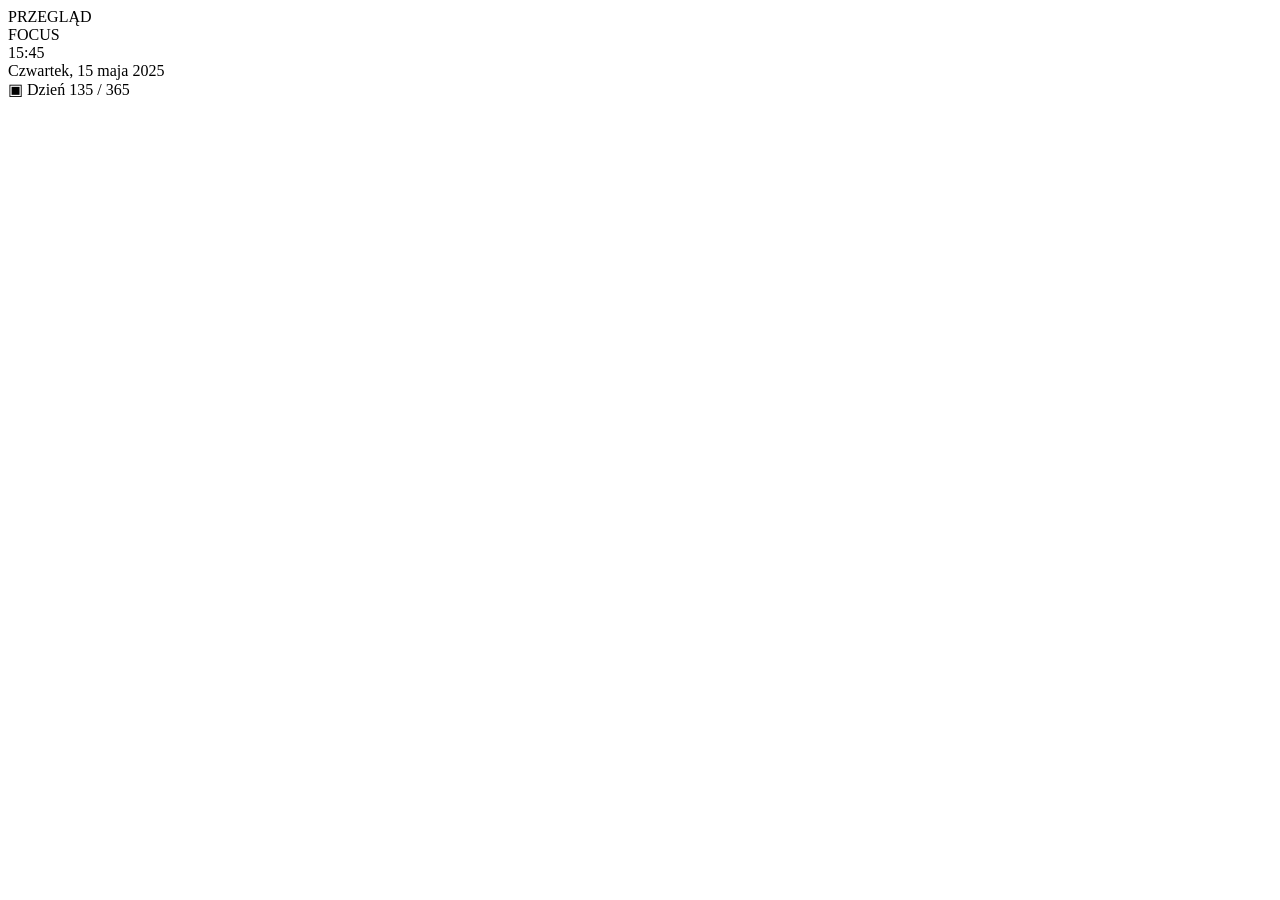
==== zegarek/index.html @ 105097a5 "Rename index.html to zegarek/index.html" ====
<!DOCTYPE html>
<html lang="pl">
<head>
  <meta charset="UTF-8" />
  <meta name="viewport" content="width=device-width, initial-scale=1.0" />
  <title>Focus Clock Widget</title>
  <link rel="stylesheet" href="style.css" />
</head>
<body>
  <main class="widget-shell" aria-label="Focus Clock Widget">
    <section class="focus-card">
      <div class="scanline"></div>
      <div class="grid-overlay"></div>

      <header class="card-header">
        <div class="status-dot"></div>
        <span>PRZEGLĄD</span>
      </header>

      <section class="clock-panel">
        <div class="label">FOCUS</div>

        <div class="time-frame">
          <div class="corner corner-tl"></div>
          <div class="corner corner-tr"></div>
          <div class="corner corner-bl"></div>
          <div class="corner corner-br"></div>
          <div id="time" class="time">15:45</div>
        </div>

        <div id="date" class="date">Czwartek, 15 maja 2025</div>

        <div class="year-progress">
          <span class="calendar-icon" aria-hidden="true">▣</span>
          <span id="dayOfYear">Dzień 135 / 365</span>
        </div>
      </section>

      <footer class="bottom-line">
        <div class="bar bar-a"></div>
        <div class="bar bar-b"></div>
        <div class="bar bar-c"></div>
      </footer>
    </section>
  </main>

  <script src="script.js"></script>
</body>
</html>
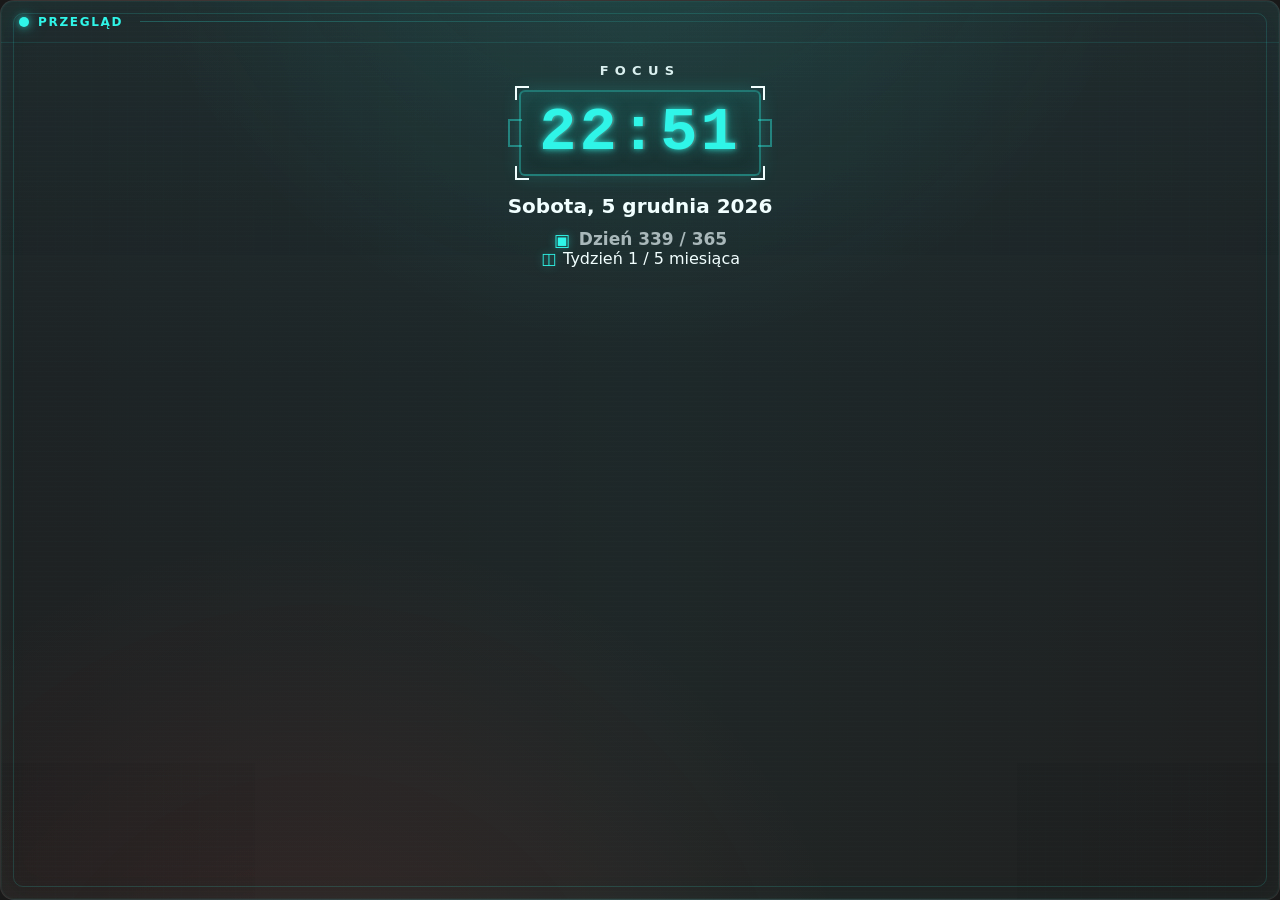
==== commit 7f6f80b0: "Update index.html" ====
--- a/zegarek/index.html
+++ b/zegarek/index.html
@@ -30,11 +30,15 @@
 
         <div id="date" class="date">Czwartek, 15 maja 2025</div>
 
-        <div class="year-progress">
-          <span class="calendar-icon" aria-hidden="true">▣</span>
-          <span id="dayOfYear">Dzień 135 / 365</span>
-        </div>
-      </section>
+    <div class="year-progress">
+      <span class="calendar-icon" aria-hidden="true">▣</span>
+      <span id="dayOfYear">Dzień 135 / 365</span>
+    </div>
+
+    <div class="month-week">
+    <span class="calendar-icon" aria-hidden="true">◫</span>
+    <span id="weekOfMonth">Tydzień 1 / 5 miesiąca</span>
+    </div>
 
       <footer class="bottom-line">
         <div class="bar bar-a"></div>
--- a/zegarek/style.css
+++ b/zegarek/style.css
@@ -0,0 +1,336 @@
+:root {
+  --notion-bg: #191919;
+  --panel: #202020;
+  --panel-soft: #242424;
+  --panel-dark: #12181c;
+
+  --cyan: #2ff5e8;
+  --cyan-dim: rgba(47, 245, 232, 0.22);
+  --cyan-line: rgba(47, 245, 232, 0.42);
+
+  --coral: #ff5a4f;
+  --amber: #f5b84b;
+
+  --text: #f2ffff;
+  --muted: #a9b8ba;
+  --border: rgba(255, 255, 255, 0.08);
+}
+
+* {
+  box-sizing: border-box;
+}
+
+html,
+body {
+  width: 100%;
+  min-height: 100%;
+  margin: 0;
+  padding: 0;
+  background: var(--notion-bg) !important;
+}
+
+body {
+  display: block;
+  font-family: Inter, ui-sans-serif, system-ui, -apple-system, BlinkMacSystemFont, "Segoe UI", sans-serif;
+  color: var(--text);
+  overflow: hidden;
+}
+
+/* Cały obszar embeda. Bez białego marginesu. */
+.widget-shell {
+  width: 100%;
+  min-height: 100vh;
+  padding: 0;
+  margin: 0;
+  background: var(--notion-bg) !important;
+  display: flex;
+  align-items: stretch;
+  justify-content: stretch;
+}
+
+/* Główna karta */
+.focus-card {
+  position: relative;
+  overflow: hidden;
+  width: 100%;
+  min-height: 245px;
+  margin: 0;
+  border-radius: 14px;
+  border: 1px solid var(--border);
+  background:
+    radial-gradient(circle at 50% -20%, rgba(47, 245, 232, 0.12), transparent 42%),
+    radial-gradient(circle at 25% 120%, rgba(255, 90, 79, 0.10), transparent 38%),
+    linear-gradient(180deg, #212c2e 0%, #1d2325 42%, #202020 100%);
+  box-shadow:
+    inset 0 0 0 1px rgba(47, 245, 232, 0.04),
+    inset 0 0 36px rgba(47, 245, 232, 0.035);
+}
+
+/* Delikatna tekstura */
+.focus-card::before {
+  content: "";
+  position: absolute;
+  inset: 0;
+  pointer-events: none;
+  background:
+    linear-gradient(90deg, transparent, rgba(47, 245, 232, 0.08), transparent),
+    repeating-linear-gradient(
+      to bottom,
+      rgba(255, 255, 255, 0.025) 0,
+      rgba(255, 255, 255, 0.025) 1px,
+      transparent 1px,
+      transparent 5px
+    );
+  opacity: 0.35;
+}
+
+/* Wewnętrzna ramka */
+.focus-card::after {
+  content: "";
+  position: absolute;
+  inset: 12px;
+  border: 1px solid rgba(47, 245, 232, 0.15);
+  border-radius: 10px;
+  pointer-events: none;
+}
+
+/* Stare overlaye zostają bardzo subtelne */
+.scanline {
+  position: absolute;
+  inset: 0;
+  pointer-events: none;
+  background: repeating-linear-gradient(
+    to bottom,
+    rgba(255, 255, 255, 0.025) 0,
+    rgba(255, 255, 255, 0.025) 1px,
+    transparent 1px,
+    transparent 6px
+  );
+  opacity: 0.08;
+}
+
+.grid-overlay {
+  position: absolute;
+  inset: 0;
+  pointer-events: none;
+  background-image:
+    linear-gradient(rgba(47, 245, 232, 0.025) 1px, transparent 1px),
+    linear-gradient(90deg, rgba(47, 245, 232, 0.025) 1px, transparent 1px);
+  background-size: 18px 18px;
+  opacity: 0.24;
+}
+
+/* Nagłówek */
+.card-header {
+  position: relative;
+  z-index: 2;
+  display: flex;
+  align-items: center;
+  gap: 9px;
+  height: 42px;
+  padding: 0 18px;
+  color: var(--cyan);
+  font-size: 12px;
+  font-weight: 800;
+  letter-spacing: 0.14em;
+  text-transform: uppercase;
+  border-bottom: 1px solid rgba(47, 245, 232, 0.10);
+}
+
+.card-header::after {
+  content: "";
+  height: 1px;
+  flex: 1;
+  margin-left: 8px;
+  background: linear-gradient(90deg, rgba(47, 245, 232, 0.24), transparent);
+}
+
+.status-dot {
+  width: 10px;
+  height: 10px;
+  border-radius: 999px;
+  background: var(--cyan);
+  box-shadow:
+    0 0 8px rgba(47, 245, 232, 0.75),
+    0 0 20px rgba(47, 245, 232, 0.35);
+}
+
+/* Środek zegara */
+.clock-panel {
+  position: relative;
+  z-index: 2;
+  display: grid;
+  justify-items: center;
+  padding: 20px 18px 16px;
+}
+
+.label {
+  margin-bottom: 12px;
+  color: #eaffff;
+  font-size: 13px;
+  font-weight: 900;
+  letter-spacing: 0.48em;
+  opacity: 0.92;
+}
+
+/* Ramka czasu */
+.time-frame {
+  position: relative;
+  display: inline-flex;
+  min-width: 210px;
+  justify-content: center;
+  padding: 12px 18px 11px;
+  border: 2px solid rgba(47, 245, 232, 0.34);
+  border-radius: 6px;
+  background:
+    linear-gradient(180deg, rgba(47, 245, 232, 0.10), rgba(47, 245, 232, 0.025)),
+    rgba(0, 0, 0, 0.16);
+  box-shadow:
+    0 0 18px rgba(47, 245, 232, 0.15),
+    inset 0 0 18px rgba(47, 245, 232, 0.08);
+}
+
+.time-frame::before,
+.time-frame::after {
+  content: "";
+  position: absolute;
+  top: 50%;
+  width: 12px;
+  height: 24px;
+  translate: 0 -50%;
+  border-top: 2px solid rgba(47, 245, 232, 0.40);
+  border-bottom: 2px solid rgba(47, 245, 232, 0.40);
+}
+
+.time-frame::before {
+  left: -13px;
+  border-left: 2px solid rgba(47, 245, 232, 0.40);
+}
+
+.time-frame::after {
+  right: -13px;
+  border-right: 2px solid rgba(47, 245, 232, 0.40);
+}
+
+.corner {
+  position: absolute;
+  width: 14px;
+  height: 14px;
+  border-color: rgba(230, 255, 255, 0.78);
+}
+
+.corner-tl {
+  top: -6px;
+  left: -6px;
+  border-top: 2px solid;
+  border-left: 2px solid;
+}
+
+.corner-tr {
+  top: -6px;
+  right: -6px;
+  border-top: 2px solid;
+  border-right: 2px solid;
+}
+
+.corner-bl {
+  bottom: -6px;
+  left: -6px;
+  border-bottom: 2px solid;
+  border-left: 2px solid;
+}
+
+.corner-br {
+  right: -6px;
+  bottom: -6px;
+  border-right: 2px solid;
+  border-bottom: 2px solid;
+}
+
+/* Cyfry */
+.time {
+  font-family: "Courier New", ui-monospace, SFMono-Regular, Menlo, Consolas, monospace;
+  color: var(--cyan);
+  font-size: clamp(42px, 14vw, 62px);
+  font-weight: 900;
+  line-height: 0.95;
+  letter-spacing: 0.05em;
+  text-shadow:
+    0 0 6px rgba(47, 245, 232, 0.85),
+    0 0 18px rgba(47, 245, 232, 0.35),
+    2px 0 rgba(255, 90, 79, 0.22);
+}
+
+/* Data */
+.date {
+  margin-top: 18px;
+  color: #f1ffff;
+  font-size: clamp(15px, 4.6vw, 20px);
+  font-weight: 750;
+  text-align: center;
+}
+
+/* Dzień roku */
+.year-progress {
+  display: inline-flex;
+  align-items: center;
+  gap: 8px;
+  margin-top: 11px;
+  color: var(--muted);
+  font-size: clamp(13px, 4vw, 17px);
+  font-weight: 600;
+}
+
+.calendar-icon {
+  display: inline-grid;
+  place-items: center;
+  width: 18px;
+  height: 18px;
+  color: var(--cyan);
+  text-shadow: 0 0 8px rgba(47, 245, 232, 0.45);
+}
+
+/* Pasek dolny */
+.bottom-line {
+  position: relative;
+  z-index: 2;
+  display: flex;
+  gap: 5px;
+  padding: 0 18px 16px;
+}
+
+.bar {
+  height: 3px;
+  border-radius: 99px;
+  background: rgba(47, 245, 232, 0.18);
+}
+
+.bar-a {
+  width: 28%;
+  background: linear-gradient(90deg, var(--cyan), rgba(47, 245, 232, 0.04));
+}
+
+.bar-b {
+  width: 12%;
+  background: rgba(255, 90, 79, 0.8);
+}
+
+.bar-c {
+  flex: 1;
+  background: rgba(245, 184, 75, 0.22);
+}
+
+@media (max-width: 360px) {
+  .focus-card {
+    min-height: 225px;
+    border-radius: 12px;
+  }
+
+  .clock-panel {
+    padding-inline: 14px;
+  }
+
+  .time-frame {
+    min-width: 184px;
+  }
+}
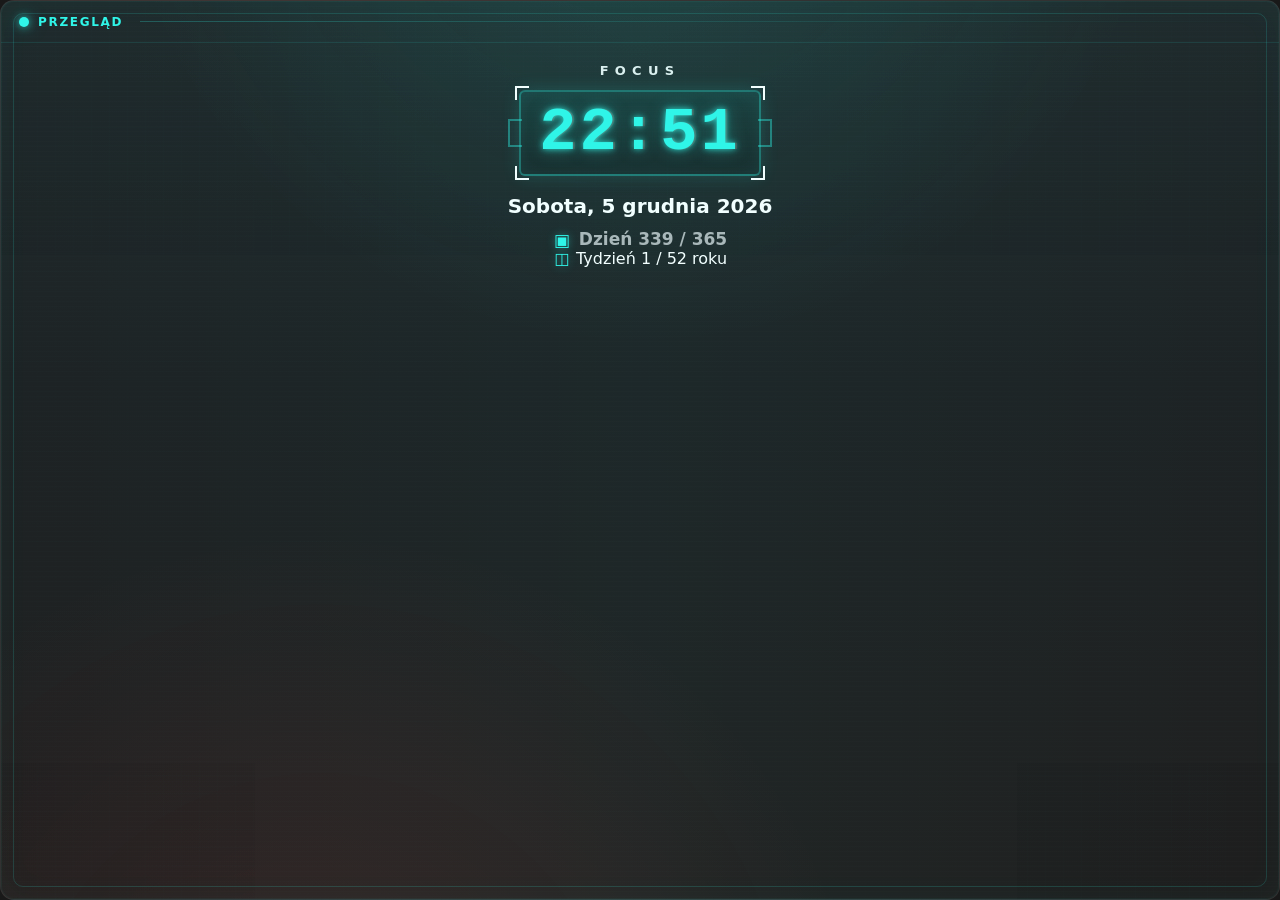
==== commit 8d381c4d: "Update index.html" ====
--- a/zegarek/index.html
+++ b/zegarek/index.html
@@ -35,9 +35,9 @@
       <span id="dayOfYear">Dzień 135 / 365</span>
     </div>
 
-    <div class="month-week">
-    <span class="calendar-icon" aria-hidden="true">◫</span>
-    <span id="weekOfMonth">Tydzień 1 / 5 miesiąca</span>
+    <div class="year-week">
+  <span class="calendar-icon" aria-hidden="true">◫</span>
+  <span id="weekOfYear">Tydzień 1 / 52 roku</span>
     </div>
 
       <footer class="bottom-line">
